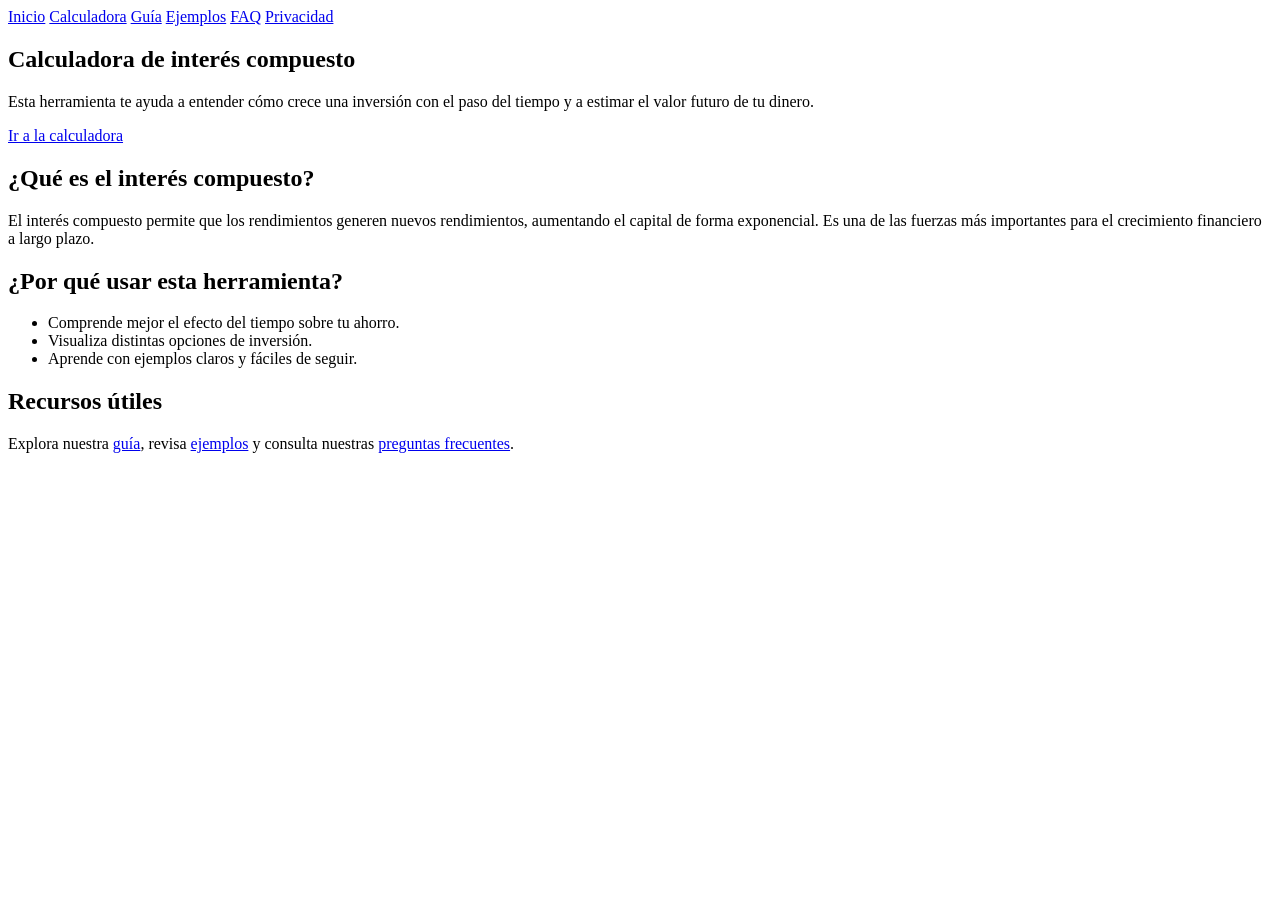
==== index.html @ 0c460709 "Actualizar metaetiqueta Ads.txt y estructura de páginas" ====
<!DOCTYPE html>
<html lang="es">
<head><meta name="google-adsense-account" content="ca-pub-9041580058203929">
    <meta charset="UTF-8">
    <meta name="viewport" content="width=device-width, initial-scale=1.0">
    <title>Calculadora de interés compuesto | Herramienta útil</title>
    <meta name="description" content="Calculadora de interés compuesto online para estimar el valor futuro de una inversión con ejemplos claros y explicaciones sencillas.">
    <meta name="google-adsense-account" content="ca-pub-9041580058203929">
    <script async src="https://pagead2.googlesyndication.com/pagead/js/adsbygoogle.js?client=ca-pub-9041580058203929"
        crossorigin="anonymous"></script>
    <link rel="stylesheet" href="style.css">
</head>
<body>
    <div class="barra-superior"></div>

    <nav class="nav">
        <a href="index.html" class="nav-link activo">Inicio</a>
        <a href="calculadora.html" class="nav-link">Calculadora</a>
        <a href="guia-interes-compuesto.html" class="nav-link">Guía</a>
        <a href="ejemplos-interes-compuesto.html" class="nav-link">Ejemplos</a>
        <a href="faq.html" class="nav-link">FAQ</a>
        <a href="politica-privacidad.html" class="nav-link">Privacidad</a>
    </nav>

    <main>
        <section class="hero">
            <h1>Calculadora de interés compuesto</h1>
            <p>Esta herramienta te ayuda a entender cómo crece una inversión con el paso del tiempo y a estimar el valor futuro de tu dinero.</p>
            <a href="calculadora.html" class="boton">Ir a la calculadora</a>
        </section>

        <section class="card">
            <h2>¿Qué es el interés compuesto?</h2>
            <p>El interés compuesto permite que los rendimientos generen nuevos rendimientos, aumentando el capital de forma exponencial. Es una de las fuerzas más importantes para el crecimiento financiero a largo plazo.</p>
        </section>

        <section class="card">
            <h2>¿Por qué usar esta herramienta?</h2>
            <ul class="lista">
                <li>Comprende mejor el efecto del tiempo sobre tu ahorro.</li>
                <li>Visualiza distintas opciones de inversión.</li>
                <li>Aprende con ejemplos claros y fáciles de seguir.</li>
            </ul>
        </section>

        <section class="card">
            <h2>Recursos útiles</h2>
            <p>Explora nuestra <a href="guia-interes-compuesto.html">guía</a>, revisa <a href="ejemplos-interes-compuesto.html">ejemplos</a> y consulta nuestras <a href="faq.html">preguntas frecuentes</a>.</p>
        </section>
    </main>
</body>
</html>
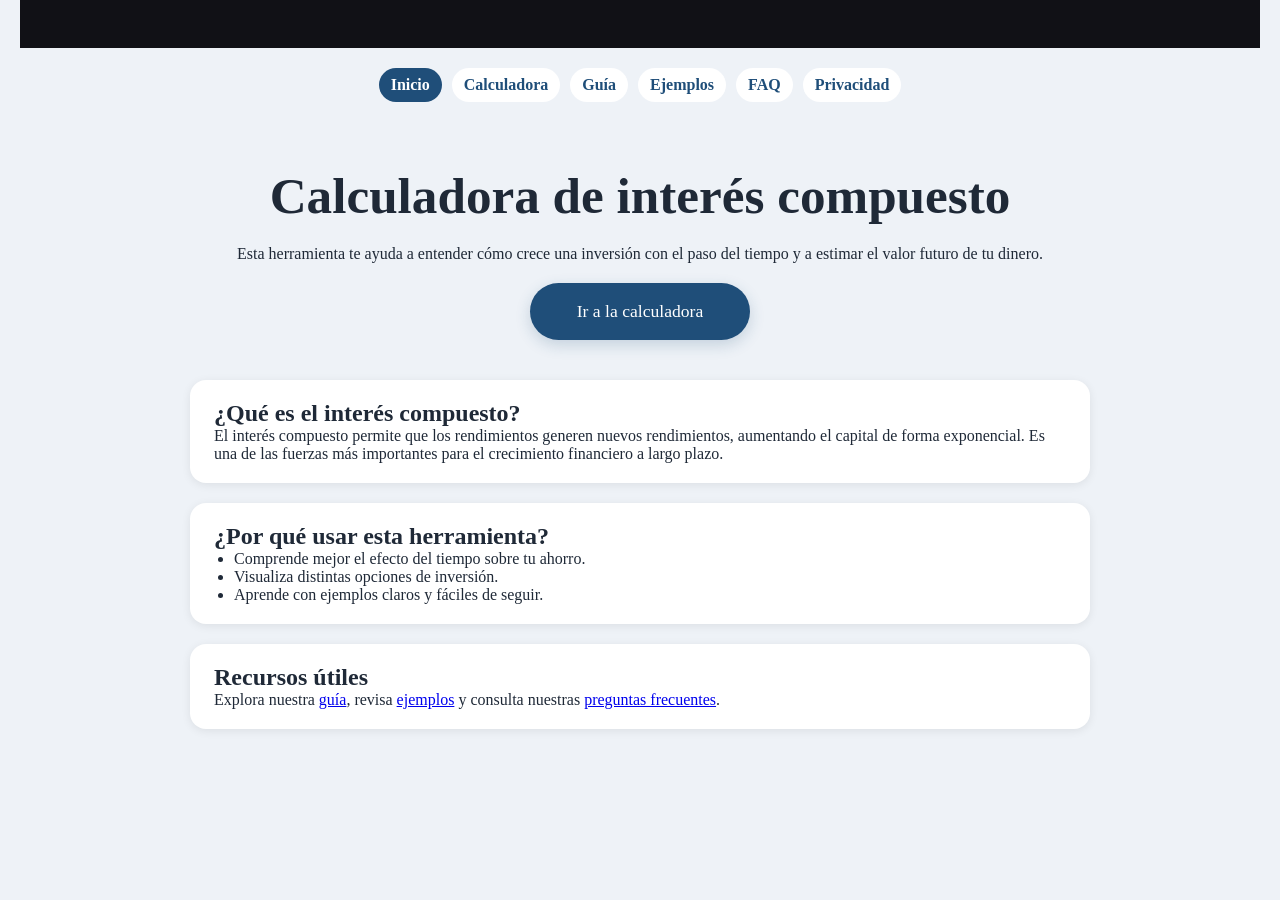
==== commit a6c1582c: "Fix site links for GitHub Pages" ====
--- a/index.html
+++ b/index.html
@@ -1,52 +1,14 @@
 <!DOCTYPE html>
 <html lang="es">
-<head><meta name="google-adsense-account" content="ca-pub-9041580058203929">
+<head>
     <meta charset="UTF-8">
     <meta name="viewport" content="width=device-width, initial-scale=1.0">
-    <title>Calculadora de interés compuesto | Herramienta útil</title>
+    <meta http-equiv="refresh" content="0; url=./docs/index.html">
+    <title>Calculadora de interés compuesto</title>
     <meta name="description" content="Calculadora de interés compuesto online para estimar el valor futuro de una inversión con ejemplos claros y explicaciones sencillas.">
-    <meta name="google-adsense-account" content="ca-pub-9041580058203929">
-    <script async src="https://pagead2.googlesyndication.com/pagead/js/adsbygoogle.js?client=ca-pub-9041580058203929"
-        crossorigin="anonymous"></script>
-    <link rel="stylesheet" href="style.css">
 </head>
 <body>
-    <div class="barra-superior"></div>
-
-    <nav class="nav">
-        <a href="index.html" class="nav-link activo">Inicio</a>
-        <a href="calculadora.html" class="nav-link">Calculadora</a>
-        <a href="guia-interes-compuesto.html" class="nav-link">Guía</a>
-        <a href="ejemplos-interes-compuesto.html" class="nav-link">Ejemplos</a>
-        <a href="faq.html" class="nav-link">FAQ</a>
-        <a href="politica-privacidad.html" class="nav-link">Privacidad</a>
-    </nav>
-
-    <main>
-        <section class="hero">
-            <h1>Calculadora de interés compuesto</h1>
-            <p>Esta herramienta te ayuda a entender cómo crece una inversión con el paso del tiempo y a estimar el valor futuro de tu dinero.</p>
-            <a href="calculadora.html" class="boton">Ir a la calculadora</a>
-        </section>
-
-        <section class="card">
-            <h2>¿Qué es el interés compuesto?</h2>
-            <p>El interés compuesto permite que los rendimientos generen nuevos rendimientos, aumentando el capital de forma exponencial. Es una de las fuerzas más importantes para el crecimiento financiero a largo plazo.</p>
-        </section>
-
-        <section class="card">
-            <h2>¿Por qué usar esta herramienta?</h2>
-            <ul class="lista">
-                <li>Comprende mejor el efecto del tiempo sobre tu ahorro.</li>
-                <li>Visualiza distintas opciones de inversión.</li>
-                <li>Aprende con ejemplos claros y fáciles de seguir.</li>
-            </ul>
-        </section>
-
-        <section class="card">
-            <h2>Recursos útiles</h2>
-            <p>Explora nuestra <a href="guia-interes-compuesto.html">guía</a>, revisa <a href="ejemplos-interes-compuesto.html">ejemplos</a> y consulta nuestras <a href="faq.html">preguntas frecuentes</a>.</p>
-        </section>
-    </main>
+    <p>Redirigiendo a la página principal...</p>
+    <p><a href="./docs/index.html">Haz clic aquí si no se carga automáticamente.</a></p>
 </body>
 </html>
